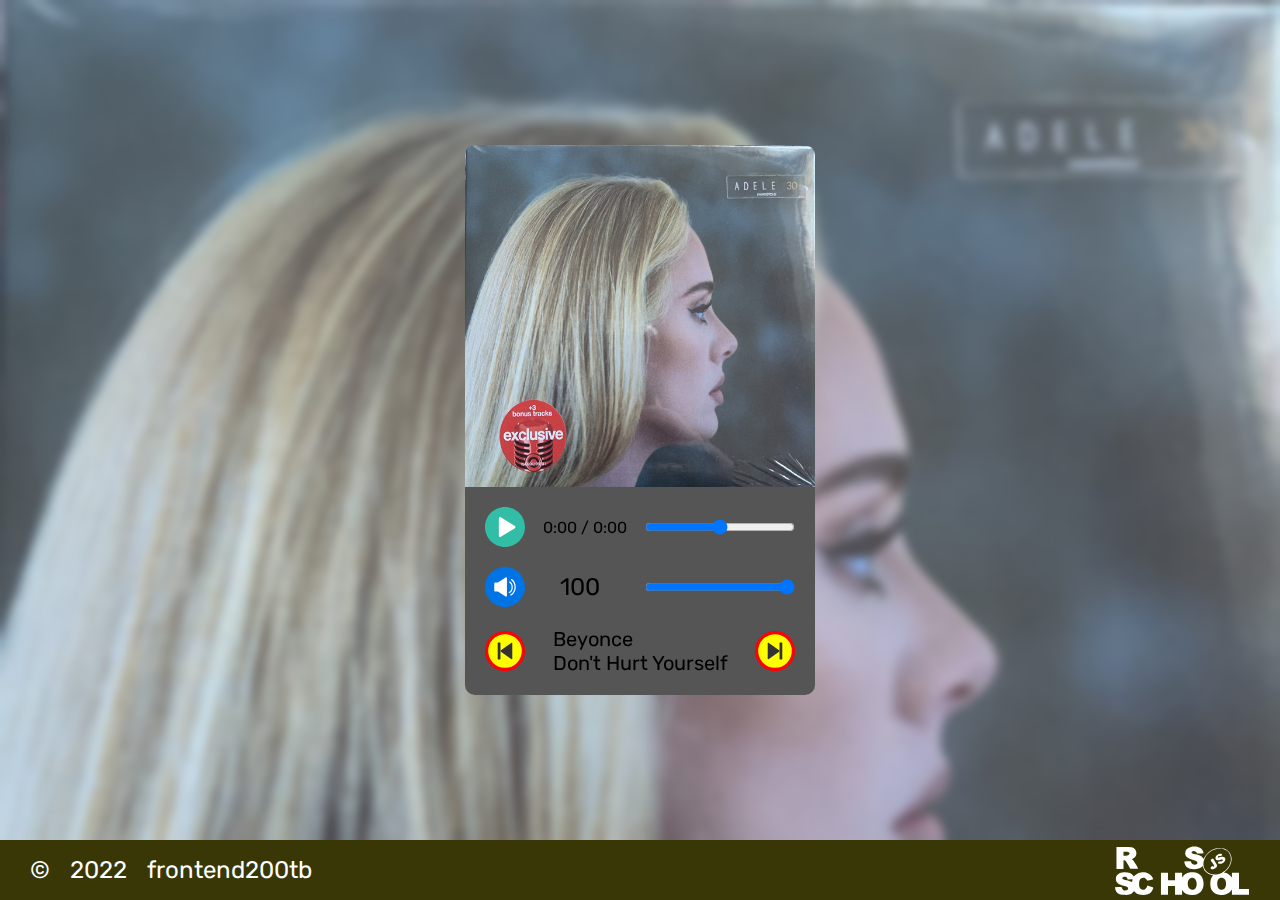
==== audio-player/index.html @ a5da47f8 "init: copy from my old repository" ====
<!DOCTYPE html>
<html lang="en">

<head>
  <meta charset="UTF-8">
  <meta http-equiv="X-UA-Compatible" content="IE=edge">
  <meta name="viewport" content="width=device-width, initial-scale=1.0">
  <meta name="author" content="Иван Каширин">
  <meta name="copyright" content="200TB Web Studio">
  <meta name="description" content="RS School task js30 audio player">
  <meta name="keywords" content="rolling scopes, rs school, task, js30, javascrit, frontend, audio player">
  <title>Frontend200tb audio player</title>
  <link rel="stylesheet" href="css/font.css">
  <link rel="stylesheet" href="css/style.css">
  <link rel="icon" href="assets/favicon.png">
</head>

<body>
  <div class="page">
    <main class="blur">

      <div class="card">

        <img class="card-photo" src="assets/img/adele_easyonme.jpg" alt="dontstartnow">

        <div class="card-player">

          <audio class="audio" src="assets/audio/adele_easyonme.mp3"></audio>


          <div class="player-time">
            <div class="play-btn"></div>

            <div class="time">
              <span class="play-time">0:00</span> / <span class="track-time">0:00</span>
            </div>

            <input class="current-time" type="range" min="0" max="10" step="0">

          </div>


          <div class="player-volume">
            <div class="speaker-btn"></div>

            <div class="volume-num">100</div>

            <input class="volume-range" type="range" min="0" max="100" value="100">
          </div>


          <div class="player-controls">
            <img class="left-btn" src="assets/svg/forward.svg" alt="left button">

            <div class="title">
              <div class="artist">Beyonce</div>
              <div class="name">Don't Hurt Yourself</div>
            </div>

            <img class="right-btn" src="assets/svg/forward.svg" alt="right button">
          </div>


        </div>

      </div>
    </main>


    <footer class="footer">
      <div class="container">
        <div class="footer-content">
          <div class="footer-data">
            <span class="footer-copyright">©</span>
            <span class="footer-year">2022</span>
            <a class="footer-github" href="https://github.com/frontend200tb" title="frontend200tb"
              target="_blank">frontend200tb</a>
          </div>

          <a class="footer-logo" href="https://rs.school/js-stage0/" title="Rolling Scopes School" target="_blank"></a>
        </div>
      </div>
    </footer>
  </div>

  <script type="module" src="js/index.js"></script>

</body>

</html>
---- audio-player/css/font.css ----
/* rubik-regular - latin_cyrillic */
@font-face {
  font-family: 'Rubik';
  font-style: normal;
  font-weight: 400;
  src: local(''),
       url('../assets/fonts/rubik-v14-latin_cyrillic-regular.woff2') format('woff2'), /* Chrome 26+, Opera 23+, Firefox 39+ */
       url('../assets/fonts/rubik-v14-latin_cyrillic-regular.woff') format('woff'); /* Chrome 6+, Firefox 3.6+, IE 9+, Safari 5.1+ */
}
---- audio-player/css/style.css ----
* {
  box-sizing: border-box;
  margin: 0;
  padding: 0;
}

.page {
  --light: #e0eba1;
  --middle: #ffa500;
  --dark: #383705;
  font-family: "Rubik";
  font-style: normal;
  font-weight: 400;
  font-size: 24px;
  background-image: url(../assets/img/adele_easyonme.jpg);
  background-size: cover;
  background-repeat: no-repeat;
}

.blur {
  padding-top: calc((100vh - 60px - 550px) / 2);
  width: 100%;
  min-height: calc(100vh - 60px);
  backdrop-filter: blur(5px);
}

/******************
CARD
******************/
.card {
  display: flex;
  flex-direction: column;
  justify-content: space-between;
  margin: auto;
  width: 350px;
  height: 550px;
  border-radius: 10px;
  background-color: #555;
}

/******************
CARD PHOTO
******************/
.card-photo {
  width: 350px;
  height: 350px;
  background-size: cover;
  border-radius: 10px 10px 0 0;
}

/******************
CARD PLAYER
******************/
.card-player {
  display: flex;
  flex-direction: column;
  justify-content: start;
  gap: 20px;
  padding: 20px;
}

/*player-time*/
.player-time {
  display: flex;
  flex-direction: row;
  justify-content: space-between;
  align-items: center;
}

.play-btn {
  width: 40px;
  height: 40px;
  background-image: url(../assets/svg/play.svg);
  background-repeat: no-repeat;
  cursor: pointer;
  transition: transform 0.5s;
}

.play-btn:hover {
  transform: rotate(360deg) scale(1.3);
}

.play-btn.pause {
  background-image: url(../assets/svg/pause.svg);
}

.time {
  text-align: center;
  font-size: 16px;
}

.current-time {
  width: 150px;
}

/*player-volume*/
.player-volume {
  display: flex;
  flex-direction: row;
  justify-content: space-between;
  align-items: center;
}

.speaker-btn {
  width: 40px;
  height: 40px;
  cursor: pointer;
  background-image: url(../assets/svg/speaker.svg);
  background-repeat: no-repeat;
  transition: transform 0.5s;
}

.speaker-btn:hover {
  transform: rotate(360deg) scale(1.3);
}

.speaker-btn.mute {
  background-image: url(../assets/svg/mute.svg);
}

.volume-num {
  width: 50px;
}

.volume-range {
  width: 150px;
}

/*player-controls*/
.player-controls {
  display: flex;
  flex-direction: row;
  justify-content: space-between;
  align-items: center;
}

.left-btn {
  width: 40px;
  cursor: pointer;
  transform: rotate(180deg);
  transition: transform 0.5s;
}

.left-btn:hover {
  transform: rotate(-180deg) scale(1.3);
}

.title {
  font-size: 20px;
}

.right-btn {
  width: 40px;
  cursor: pointer;
  transition: transform 0.5s;
}

.right-btn:hover {
  transform: rotate(360deg) scale(1.3);
}

/***********************
FOOTER
***********************/
.footer {
  height: 60px;
  background-color: var(--dark);
}

.footer-content {
  display: flex;
  flex-direction: row;
  justify-content: space-between;
  align-items: center;
  padding: 0 30px;
}

.footer-data {
  display: flex;
  justify-content: space-between;
  flex-direction: row;
  gap: 20px;
  color: #fff;
}

.footer-github {
  text-decoration: none;
  color: #fff;
  transition: color 0.5s;
}

.footer-github:hover {
  color: var(--middle);
}

.footer-logo {
  display: block;
  margin: 5px 0;
  width: 135px;
  height: 50px;
  background-image: url(../assets/svg/rss.svg);
  background-size: contain;
  background-repeat: no-repeat;
  transition: filter 0.5s;
}

.footer-logo:hover {
  filter: invert(57%) sepia(67%) saturate(1222%) hue-rotate(2deg)
    brightness(105%) contrast(107%);
}
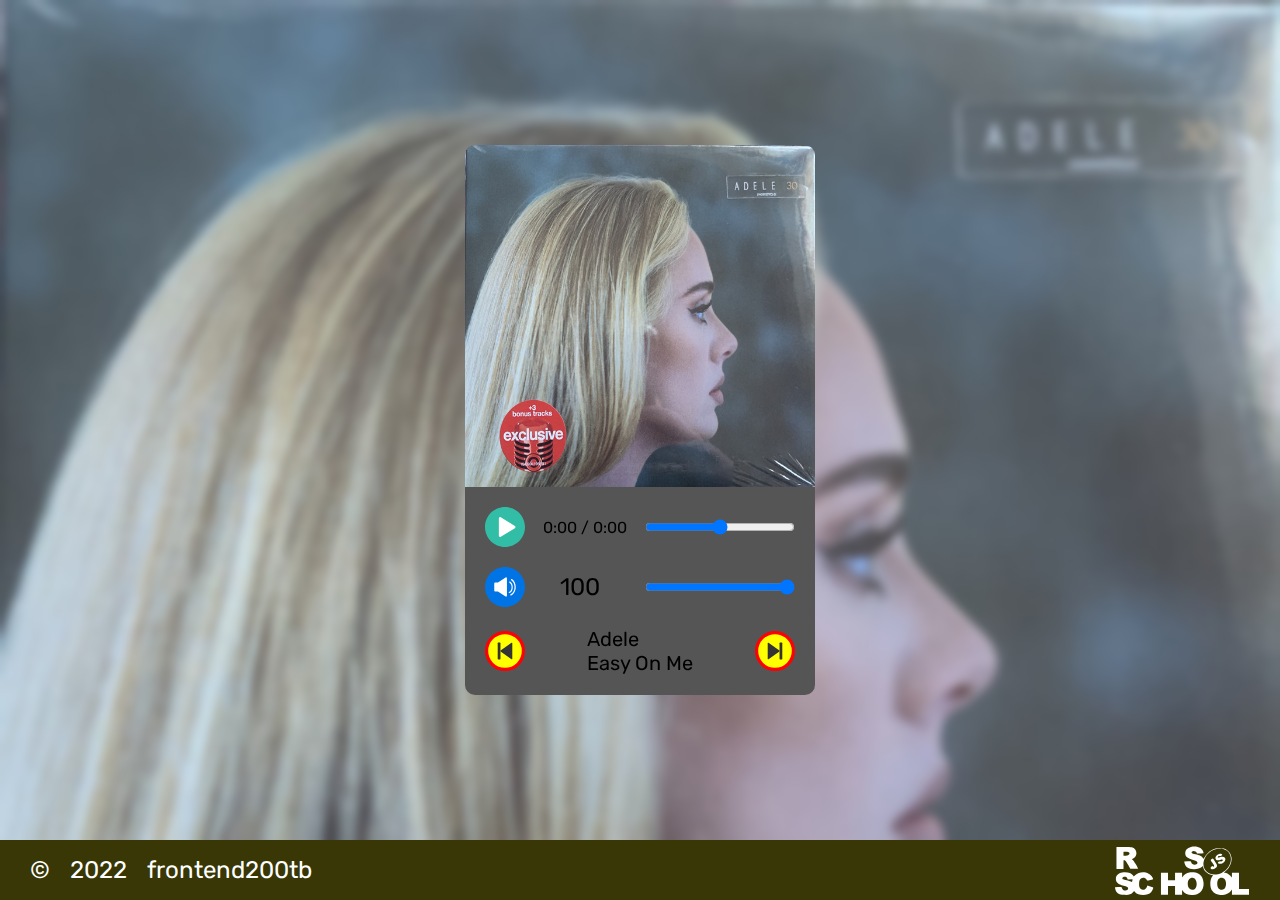
==== commit f6b3a168: "fix: change track title" ====
--- a/audio-player/index.html
+++ b/audio-player/index.html
@@ -53,8 +53,8 @@
             <img class="left-btn" src="assets/svg/forward.svg" alt="left button">
 
             <div class="title">
-              <div class="artist">Beyonce</div>
-              <div class="name">Don't Hurt Yourself</div>
+              <div class="artist">Adele</div>
+              <div class="name">Easy On Me</div>
             </div>
 
             <img class="right-btn" src="assets/svg/forward.svg" alt="right button">
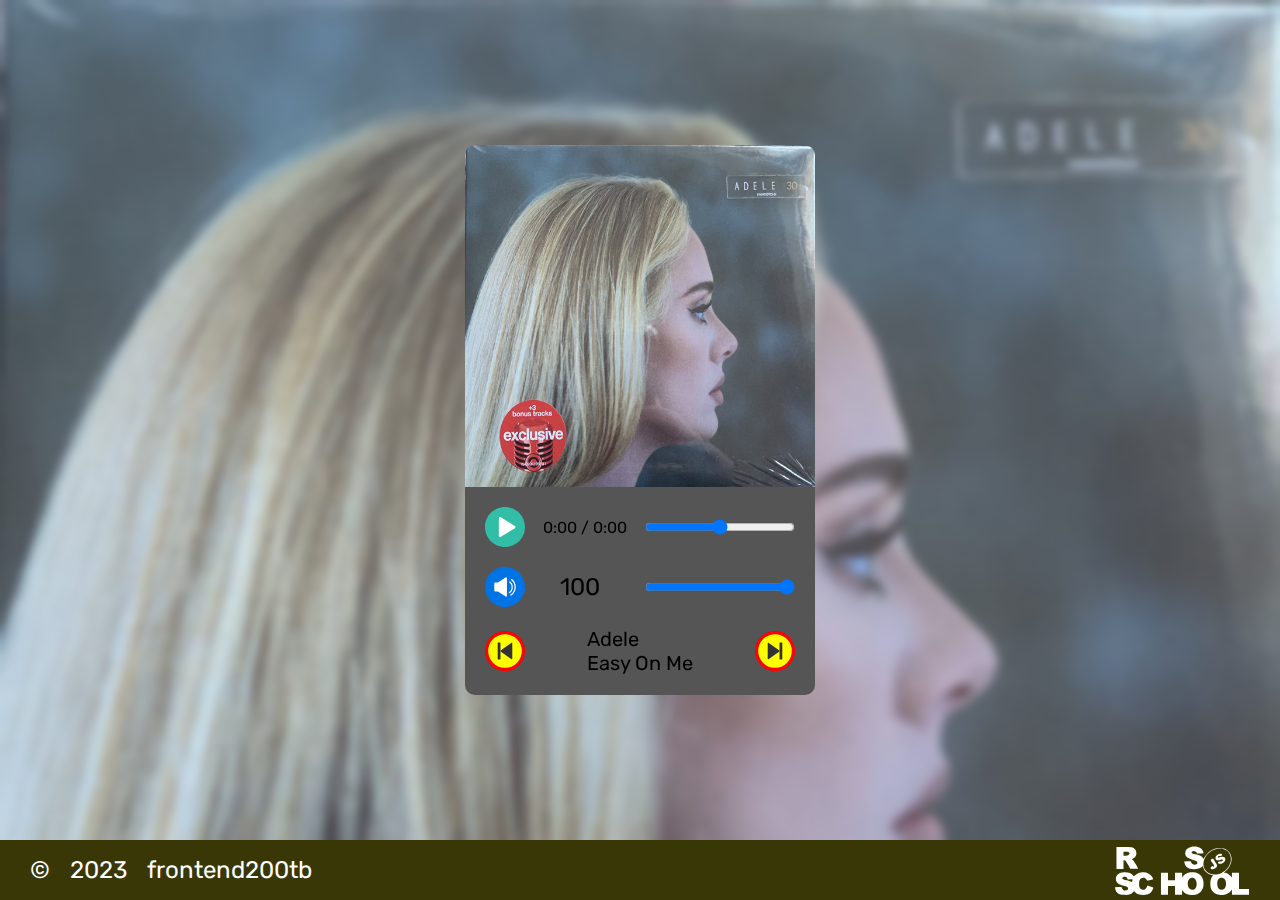
==== commit 77d02cca: "fix: change year to 2023" ====
--- a/audio-player/index.html
+++ b/audio-player/index.html
@@ -72,7 +72,7 @@
         <div class="footer-content">
           <div class="footer-data">
             <span class="footer-copyright">©</span>
-            <span class="footer-year">2022</span>
+            <span class="footer-year">2023</span>
             <a class="footer-github" href="https://github.com/frontend200tb" title="frontend200tb"
               target="_blank">frontend200tb</a>
           </div>
